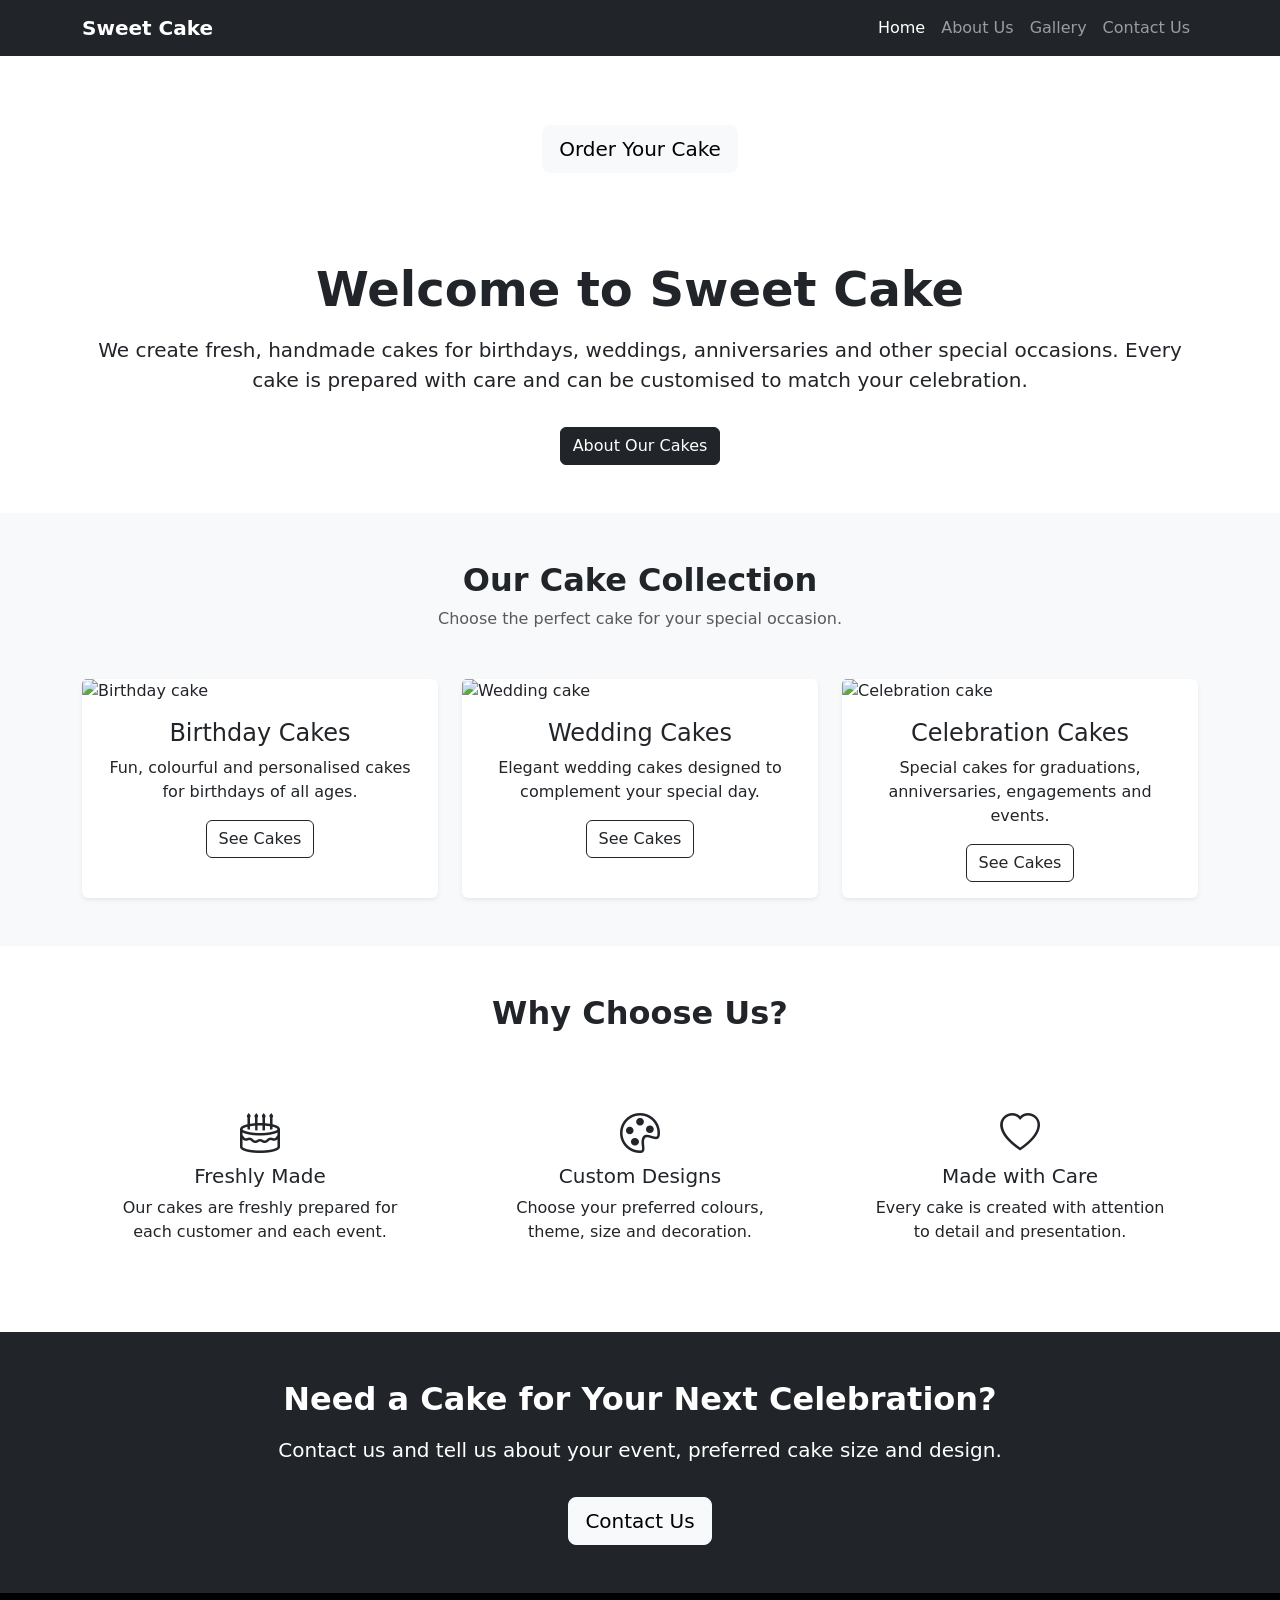
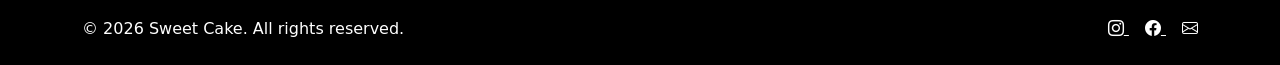
==== index.html @ 4a9e3944 "Rename Index.html to index.html" ====
<!DOCTYPE html>
<html lang="en">
<head>
  <meta charset="UTF-8">

  <meta name="viewport" content="width=device-width, initial-scale=1.0">

  <title>Sweet Cake | Home</title>

  <!-- Bootstrap 5 CSS -->

 <link rel="stylesheet" href="css/style.css">



  <link
    href="https://cdn.jsdelivr.net/npm/bootstrap@5.3.8/dist/css/bootstrap.min.css"
    rel="stylesheet"
  >

  <!-- Bootstrap Icons -->
  <link
    rel="stylesheet"
    href="https://cdn.jsdelivr.net/npm/bootstrap-icons@1.13.1/font/bootstrap-icons.min.css"
  >

  <!-- Custom CSS -->
 
</head>

<body>

  <!-- =========================
       NAVBAR
  ========================== -->
  <nav class="navbar navbar-expand-lg navbar-dark bg-dark sticky-top">
    <div class="container">

      <a class="navbar-brand fw-bold" href="index.html">
        Sweet Cake
      </a>

      <button
        class="navbar-toggler"
        type="button"
        data-bs-toggle="collapse"
        data-bs-target="#mainNavbar"
        aria-controls="mainNavbar"
        aria-expanded="false"
        aria-label="Toggle navigation"
      >
        <span class="navbar-toggler-icon"></span>
      </button>

      <div class="collapse navbar-collapse" id="mainNavbar">

        <ul class="navbar-nav ms-auto">

          <li class="nav-item">
            <a
              class="nav-link active"
              aria-current="page"
              href="index.html"
            >
              Home
            </a>
          </li>

          <li class="nav-item">
            <a class="nav-link" href="AboutUs.html">
              About Us
            </a>
          </li>

          <li class="nav-item">
            <a class="nav-link" href="Gallery.html">
              Gallery
            </a>
          </li>

          <li class="nav-item">
            <a class="nav-link" href="Contact.html">
              Contact Us
            </a>
          </li>

        </ul>

      </div>
    </div>
  </nav>


  <!-- =========================
       HERO CAROUSEL
  ========================== -->
  <header id="homeHero">

    <div
      id="cakeCarousel"
      class="carousel slide carousel-fade"
      data-bs-ride="carousel"
    >

      <!-- Indicators -->
      <div class="carousel-indicators">

        <button
          type="button"
          data-bs-target="#cakeCarousel"
          data-bs-slide-to="0"
          class="active"
          aria-current="true"
          aria-label="Slide 1"
        ></button>

        <button
          type="button"
          data-bs-target="#cakeCarousel"
          data-bs-slide-to="1"
          aria-label="Slide 2"
        ></button>

        <button
          type="button"
          data-bs-target="#cakeCarousel"
          data-bs-slide-to="2"
          aria-label="Slide 3"
        ></button>

        <button
          type="button"
          data-bs-target="#cakeCarousel"
          data-bs-slide-to="3"
          aria-label="Slide 4"
        ></button>

      </div>


      <!-- Carousel Items -->
      <div class="carousel-inner">

        <!-- Slide 1 - Video -->
        <div class="carousel-item active">

          <video
            class="hero-media"
            autoplay
            muted
            loop
            playsinline
          >
            <source
              src="videos/cake-cutting.mp4"
              type="video/mp4"
            >

            Your browser does not support the video tag.
          </video>

          <div class="hero-overlay"></div>

          <div class="carousel-caption hero-caption">
            <h2>
              Celebrate Every Special Moment
            </h2>

            <p>
              Beautiful handmade cakes created for unforgettable celebrations.
            </p>

            <a
              href="contact.html"
              class="btn btn-light btn-lg mt-2"
            >
              Order Your Cake
            </a>
          </div>

        </div>


        <!-- Slide 2 -->
        <div class="carousel-item">

          <img
            src="images/birthday-cake.jpg"
            class="d-block w-100 hero-media"
            alt="Colourful birthday cake"
          >

          <div class="hero-overlay"></div>

          <div class="carousel-caption hero-caption">
            <h2>
              Birthday Cakes
            </h2>

            <p>
              Make every birthday sweeter with a personalised cake.
            </p>

            <a
              href="gallery.html"
              class="btn btn-light btn-lg mt-2"
            >
              View Gallery
            </a>
          </div>

        </div>


        <!-- Slide 3 -->
        <div class="carousel-item">

          <img
            src="images/wedding-cake.jpg"
            class="d-block w-100 hero-media"
            alt="Elegant wedding cake"
          >

          <div class="hero-overlay"></div>

          <div class="carousel-caption hero-caption">
            <h2>
              Wedding Cakes
            </h2>

            <p>
              Elegant designs created especially for your wedding day.
            </p>

            <a
              href="contact.html"
              class="btn btn-light btn-lg mt-2"
            >
              Request a Quote
            </a>
          </div>

        </div>


        <!-- Slide 4 -->
        <div class="carousel-item">

          <img
            src="images/celebration-cake.jpg"
            class="d-block w-100 hero-media"
            alt="Celebration cake for a special event"
          >

          <div class="hero-overlay"></div>

          <div class="carousel-caption hero-caption">
            <h2>
              Cakes for Every Occasion
            </h2>

            <p>
              Engagements, anniversaries, graduations and special events.
            </p>

            <a
              href="aboutus.html"
              class="btn btn-light btn-lg mt-2"
            >
              Learn More
            </a>
          </div>

        </div>

      </div>


      <!-- Previous Button -->
      <button
        class="carousel-control-prev"
        type="button"
        data-bs-target="#cakeCarousel"
        data-bs-slide="prev"
      >

        <span
          class="carousel-control-prev-icon"
          aria-hidden="true"
        ></span>

        <span class="visually-hidden">
          Previous
        </span>

      </button>


      <!-- Next Button -->
      <button
        class="carousel-control-next"
        type="button"
        data-bs-target="#cakeCarousel"
        data-bs-slide="next"
      >

        <span
          class="carousel-control-next-icon"
          aria-hidden="true"
        ></span>

        <span class="visually-hidden">
          Next
        </span>

      </button>

    </div>

  </header>


  <!-- =========================
       INTRODUCTION
  ========================== -->
  <main>

    <section class="py-5 fade-section">

      <div class="container text-center">

        <h1 class="display-5 fw-bold mb-3">
          Welcome to Sweet Cake
        </h1>

        <p class="lead mx-auto home-intro">
          We create fresh, handmade cakes for birthdays,
          weddings, anniversaries and other special occasions.
          Every cake is prepared with care and can be customised
          to match your celebration.
        </p>

        <a
          href="aboutus.html"
          class="btn btn-dark mt-3"
        >
          About Our Cakes
        </a>

      </div>

    </section>


    <!-- =========================
         CAKE CATEGORIES
    ========================== -->
    <section class="py-5 bg-light fade-section">

      <div class="container">

        <div class="text-center mb-5">

          <h2 class="fw-bold">
            Our Cake Collection
          </h2>

          <p class="text-muted">
            Choose the perfect cake for your special occasion.
          </p>

        </div>


        <div class="row g-4">

          <!-- Birthday Cake -->
          <div class="col-12 col-md-6 col-lg-4">

            <div class="card h-100 border-0 shadow-sm home-card">

              <img
                src="images/birthday-cake.jpg"
                class="card-img-top"
                alt="Birthday cake"
              >

              <div class="card-body text-center">

                <h3 class="h4">
                  Birthday Cakes
                </h3>

                <p class="card-text">
                  Fun, colourful and personalised cakes
                  for birthdays of all ages.
                </p>

                <a
                  href="gallery.html"
                  class="btn btn-outline-dark"
                >
                  See Cakes
                </a>

              </div>
            </div>

          </div>


          <!-- Wedding Cake -->
          <div class="col-12 col-md-6 col-lg-4">

            <div class="card h-100 border-0 shadow-sm home-card">

              <img
                src="images/wedding-cake.jpg"
                class="card-img-top"
                alt="Wedding cake"
              >

              <div class="card-body text-center">

                <h3 class="h4">
                  Wedding Cakes
                </h3>

                <p class="card-text">
                  Elegant wedding cakes designed
                  to complement your special day.
                </p>

                <a
                  href="gallery.html"
                  class="btn btn-outline-dark"
                >
                  See Cakes
                </a>

              </div>
            </div>

          </div>


          <!-- Celebration Cake -->
          <div class="col-12 col-md-6 col-lg-4">

            <div class="card h-100 border-0 shadow-sm home-card">

              <img
                src="images/celebration-cake.jpg"
                class="card-img-top"
                alt="Celebration cake"
              >

              <div class="card-body text-center">

                <h3 class="h4">
                  Celebration Cakes
                </h3>

                <p class="card-text">
                  Special cakes for graduations,
                  anniversaries, engagements and events.
                </p>

                <a
                  href="gallery.html"
                  class="btn btn-outline-dark"
                >
                  See Cakes
                </a>

              </div>
            </div>

          </div>

        </div>
      </div>

    </section>


    <!-- =========================
         WHY CHOOSE US
    ========================== -->
    <section class="py-5 fade-section">

      <div class="container">

        <div class="text-center mb-5">

          <h2 class="fw-bold">
            Why Choose Us?
          </h2>

        </div>


        <div class="row g-4 text-center">

          <div class="col-12 col-md-4">

            <div class="p-4">

              <i class="bi bi-cake2 fs-1 mb-3"></i>

              <h3 class="h5">
                Freshly Made
              </h3>

              <p>
                Our cakes are freshly prepared
                for each customer and each event.
              </p>

            </div>

          </div>


          <div class="col-12 col-md-4">

            <div class="p-4">

              <i class="bi bi-palette fs-1 mb-3"></i>

              <h3 class="h5">
                Custom Designs
              </h3>

              <p>
                Choose your preferred colours,
                theme, size and decoration.
              </p>

            </div>

          </div>


          <div class="col-12 col-md-4">

            <div class="p-4">

              <i class="bi bi-heart fs-1 mb-3"></i>

              <h3 class="h5">
                Made with Care
              </h3>

              <p>
                Every cake is created with
                attention to detail and presentation.
              </p>

            </div>

          </div>

        </div>

      </div>

    </section>


    <!-- =========================
         CALL TO ACTION
    ========================== -->
    <section class="py-5 bg-dark text-white fade-section">

      <div class="container text-center">

        <h2 class="fw-bold">
          Need a Cake for Your Next Celebration?
        </h2>

        <p class="lead mt-3">
          Contact us and tell us about your event,
          preferred cake size and design.
        </p>

        <a
          href="Contact_Us.html"
          class="btn btn-light btn-lg mt-3"
        >
          Contact Us
        </a>

      </div>

    </section>

  </main>


  <!-- =========================
       FOOTER
  ========================== -->
  <footer class="bg-black text-white py-4">

    <div class="container">

      <div class="row align-items-center">

        <div class="col-12 col-md-6 text-center text-md-start">

          <p class="mb-0">
            &copy; 2026 Sweet Cake. All rights reserved.
          </p>

        </div>

        <div class="col-12 col-md-6 text-center text-md-end mt-3 mt-md-0">

          <a
            href="#"
            class="text-white me-3"
            aria-label="Instagram"
          >
            <i class="bi bi-instagram"></i>
          </a>

          <a
            href="#"
            class="text-white me-3"
            aria-label="Facebook"
          >
            <i class="bi bi-facebook"></i>
          </a>

          <a
            href="#"
            class="text-white"
            aria-label="Email"
          >
            <i class="bi bi-envelope"></i>
          </a>

        </div>

      </div>

    </div>

  </footer>


  <!-- Bootstrap 5 JavaScript Bundle -->
  <script
    src="https://cdn.jsdelivr.net/npm/bootstrap@5.3.8/dist/js/bootstrap.bundle.min.js"
  ></script>

  <!-- Custom JavaScript -->
  <script src="js/main.js"></script>

</body>
</html>
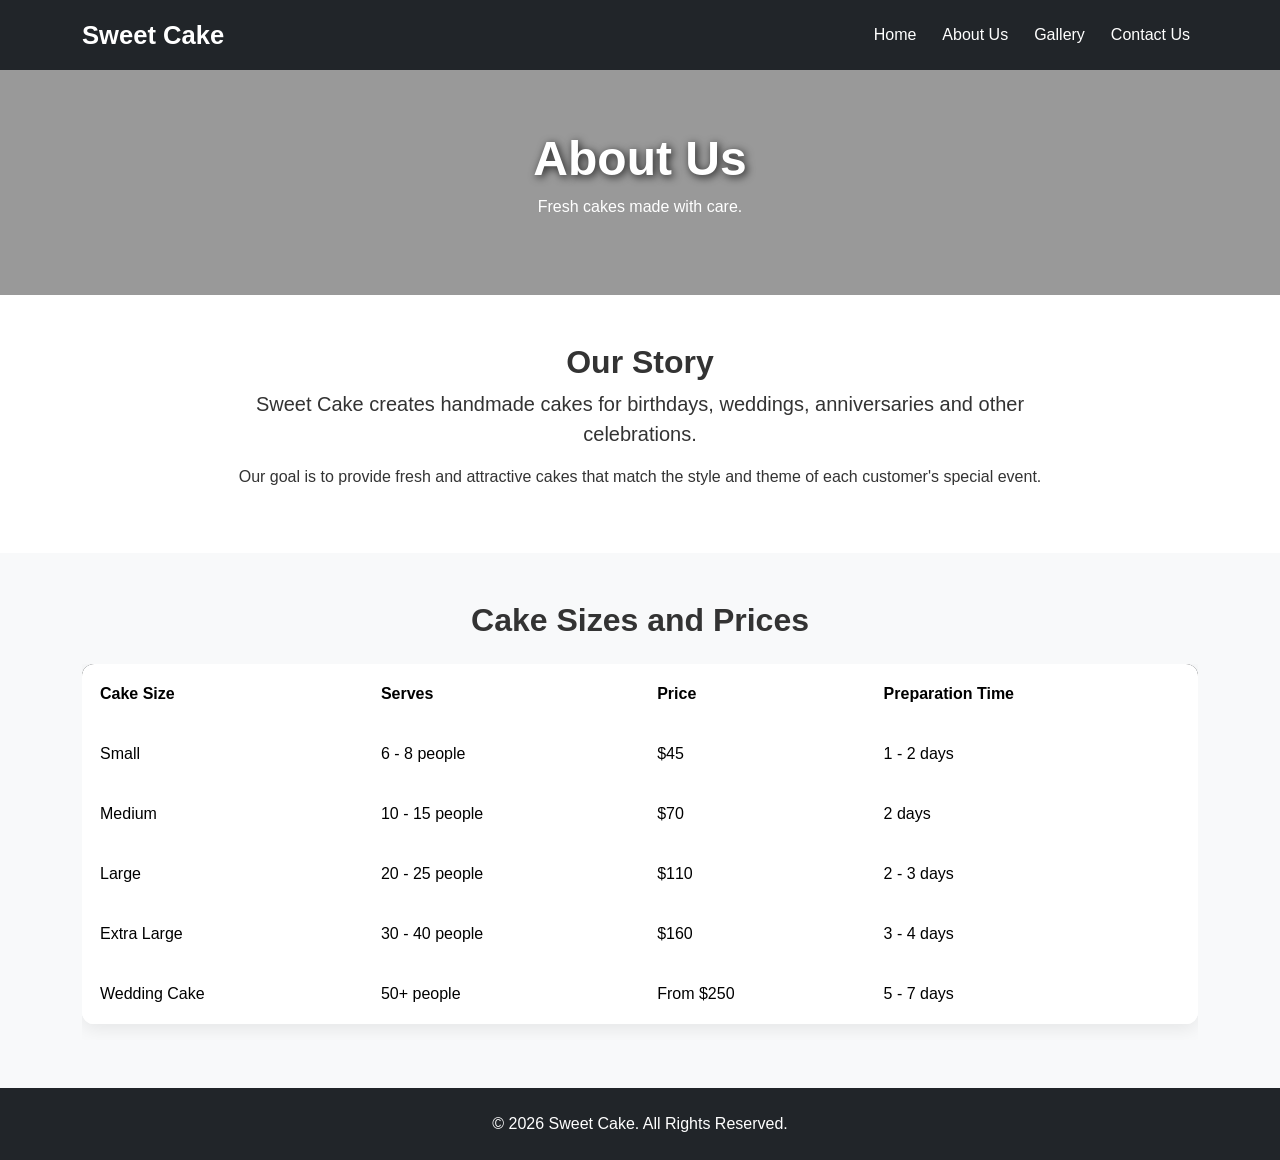
==== commit 00b6aae0: "Modify index.html for About Us content Updated the index.html file to reflect the About Us page cont" ====
--- a/index.html
+++ b/index.html
@@ -1,60 +1,76 @@
 <!DOCTYPE html>
+
 <html lang="en">
+
+
 <head>
-  <meta charset="UTF-8">
-
-  <meta name="viewport" content="width=device-width, initial-scale=1.0">
-
-  <title>Sweet Cake | Home</title>
-
-  <!-- Bootstrap 5 CSS -->
-
- <link rel="stylesheet" href="css/style.css">
-
-
-
-  <link
-    href="https://cdn.jsdelivr.net/npm/bootstrap@5.3.8/dist/css/bootstrap.min.css"
-    rel="stylesheet"
-  >
-
-  <!-- Bootstrap Icons -->
-  <link
-    rel="stylesheet"
-    href="https://cdn.jsdelivr.net/npm/bootstrap-icons@1.13.1/font/bootstrap-icons.min.css"
-  >
-
-  <!-- Custom CSS -->
- 
+
+
+<meta charset="UTF-8">
+
+
+<meta
+name="viewport"
+content="width=device-width, initial-scale=1.0"
+>
+
+
+<title>
+Sweet Cake | About Us
+</title>
+
+
+<link
+href="https://cdn.jsdelivr.net/npm/bootstrap@5.3.8/dist/css/bootstrap.min.css"
+rel="stylesheet"
+>
+
+
+<link rel="stylesheet" href="css/style.css">
+
+
 </head>
 
+
 <body>
 
-  <!-- =========================
-       NAVBAR
-  ========================== -->
-  <nav class="navbar navbar-expand-lg navbar-dark bg-dark sticky-top">
-    <div class="container">
-
-      <a class="navbar-brand fw-bold" href="index.html">
-        Sweet Cake
-      </a>
-
-      <button
-        class="navbar-toggler"
-        type="button"
-        data-bs-toggle="collapse"
-        data-bs-target="#mainNavbar"
-        aria-controls="mainNavbar"
-        aria-expanded="false"
-        aria-label="Toggle navigation"
-      >
-        <span class="navbar-toggler-icon"></span>
-      </button>
-
-      <div class="collapse navbar-collapse" id="mainNavbar">
-
-        <ul class="navbar-nav ms-auto">
+
+
+<nav class="navbar navbar-expand-lg navbar-dark bg-dark sticky-top">
+
+
+<div class="container">
+
+
+<a
+class="navbar-brand fw-bold"
+href="index.html"
+>
+
+Sweet Cake
+
+</a>
+
+
+<button
+class="navbar-toggler"
+type="button"
+data-bs-toggle="collapse"
+data-bs-target="#mainNavbar"
+>
+
+<span class="navbar-toggler-icon"></span>
+
+</button>
+
+
+<div
+class="collapse navbar-collapse"
+id="mainNavbar"
+>
+
+
+  <ul class="navbar-nav ms-auto">
 
           <li class="nav-item">
             <a
@@ -67,596 +83,278 @@
           </li>
 
           <li class="nav-item">
-            <a class="nav-link" href="AboutUs.html">
+            <a class="nav-link" href="aboutUs.html">
               About Us
             </a>
           </li>
 
           <li class="nav-item">
-            <a class="nav-link" href="Gallery.html">
+            <a class="nav-link" href="gallery.html">
               Gallery
             </a>
           </li>
 
           <li class="nav-item">
-            <a class="nav-link" href="Contact.html">
+            <a class="nav-link" href="contact.html">
               Contact Us
             </a>
           </li>
 
         </ul>
 
-      </div>
-    </div>
-  </nav>
-
-
-  <!-- =========================
-       HERO CAROUSEL
-  ========================== -->
-  <header id="homeHero">
-
-    <div
-      id="cakeCarousel"
-      class="carousel slide carousel-fade"
-      data-bs-ride="carousel"
-    >
-
-      <!-- Indicators -->
-      <div class="carousel-indicators">
-
-        <button
-          type="button"
-          data-bs-target="#cakeCarousel"
-          data-bs-slide-to="0"
-          class="active"
-          aria-current="true"
-          aria-label="Slide 1"
-        ></button>
-
-        <button
-          type="button"
-          data-bs-target="#cakeCarousel"
-          data-bs-slide-to="1"
-          aria-label="Slide 2"
-        ></button>
-
-        <button
-          type="button"
-          data-bs-target="#cakeCarousel"
-          data-bs-slide-to="2"
-          aria-label="Slide 3"
-        ></button>
-
-        <button
-          type="button"
-          data-bs-target="#cakeCarousel"
-          data-bs-slide-to="3"
-          aria-label="Slide 4"
-        ></button>
-
-      </div>
-
-
-      <!-- Carousel Items -->
-      <div class="carousel-inner">
-
-        <!-- Slide 1 - Video -->
-        <div class="carousel-item active">
-
-          <video
-            class="hero-media"
-            autoplay
-            muted
-            loop
-            playsinline
-          >
-            <source
-              src="videos/cake-cutting.mp4"
-              type="video/mp4"
-            >
-
-            Your browser does not support the video tag.
-          </video>
-
-          <div class="hero-overlay"></div>
-
-          <div class="carousel-caption hero-caption">
-            <h2>
-              Celebrate Every Special Moment
-            </h2>
-
-            <p>
-              Beautiful handmade cakes created for unforgettable celebrations.
-            </p>
-
-            <a
-              href="contact.html"
-              class="btn btn-light btn-lg mt-2"
-            >
-              Order Your Cake
-            </a>
-          </div>
-
-        </div>
-
-
-        <!-- Slide 2 -->
-        <div class="carousel-item">
-
-          <img
-            src="images/birthday-cake.jpg"
-            class="d-block w-100 hero-media"
-            alt="Colourful birthday cake"
-          >
-
-          <div class="hero-overlay"></div>
-
-          <div class="carousel-caption hero-caption">
-            <h2>
-              Birthday Cakes
-            </h2>
-
-            <p>
-              Make every birthday sweeter with a personalised cake.
-            </p>
-
-            <a
-              href="gallery.html"
-              class="btn btn-light btn-lg mt-2"
-            >
-              View Gallery
-            </a>
-          </div>
-
-        </div>
-
-
-        <!-- Slide 3 -->
-        <div class="carousel-item">
-
-          <img
-            src="images/wedding-cake.jpg"
-            class="d-block w-100 hero-media"
-            alt="Elegant wedding cake"
-          >
-
-          <div class="hero-overlay"></div>
-
-          <div class="carousel-caption hero-caption">
-            <h2>
-              Wedding Cakes
-            </h2>
-
-            <p>
-              Elegant designs created especially for your wedding day.
-            </p>
-
-            <a
-              href="contact.html"
-              class="btn btn-light btn-lg mt-2"
-            >
-              Request a Quote
-            </a>
-          </div>
-
-        </div>
-
-
-        <!-- Slide 4 -->
-        <div class="carousel-item">
-
-          <img
-            src="images/celebration-cake.jpg"
-            class="d-block w-100 hero-media"
-            alt="Celebration cake for a special event"
-          >
-
-          <div class="hero-overlay"></div>
-
-          <div class="carousel-caption hero-caption">
-            <h2>
-              Cakes for Every Occasion
-            </h2>
-
-            <p>
-              Engagements, anniversaries, graduations and special events.
-            </p>
-
-            <a
-              href="aboutus.html"
-              class="btn btn-light btn-lg mt-2"
-            >
-              Learn More
-            </a>
-          </div>
-
-        </div>
-
-      </div>
-
-
-      <!-- Previous Button -->
-      <button
-        class="carousel-control-prev"
-        type="button"
-        data-bs-target="#cakeCarousel"
-        data-bs-slide="prev"
-      >
-
-        <span
-          class="carousel-control-prev-icon"
-          aria-hidden="true"
-        ></span>
-
-        <span class="visually-hidden">
-          Previous
-        </span>
-
-      </button>
-
-
-      <!-- Next Button -->
-      <button
-        class="carousel-control-next"
-        type="button"
-        data-bs-target="#cakeCarousel"
-        data-bs-slide="next"
-      >
-
-        <span
-          class="carousel-control-next-icon"
-          aria-hidden="true"
-        ></span>
-
-        <span class="visually-hidden">
-          Next
-        </span>
-
-      </button>
-
-    </div>
-
-  </header>
-
-
-  <!-- =========================
-       INTRODUCTION
-  ========================== -->
-  <main>
-
-    <section class="py-5 fade-section">
-
-      <div class="container text-center">
-
-        <h1 class="display-5 fw-bold mb-3">
-          Welcome to Sweet Cake
-        </h1>
-
-        <p class="lead mx-auto home-intro">
-          We create fresh, handmade cakes for birthdays,
-          weddings, anniversaries and other special occasions.
-          Every cake is prepared with care and can be customised
-          to match your celebration.
-        </p>
-
-        <a
-          href="aboutus.html"
-          class="btn btn-dark mt-3"
-        >
-          About Our Cakes
-        </a>
-
-      </div>
-
-    </section>
-
-
-    <!-- =========================
-         CAKE CATEGORIES
-    ========================== -->
-    <section class="py-5 bg-light fade-section">
-
-      <div class="container">
-
-        <div class="text-center mb-5">
-
-          <h2 class="fw-bold">
-            Our Cake Collection
-          </h2>
-
-          <p class="text-muted">
-            Choose the perfect cake for your special occasion.
-          </p>
-
-        </div>
-
-
-        <div class="row g-4">
-
-          <!-- Birthday Cake -->
-          <div class="col-12 col-md-6 col-lg-4">
-
-            <div class="card h-100 border-0 shadow-sm home-card">
-
-              <img
-                src="images/birthday-cake.jpg"
-                class="card-img-top"
-                alt="Birthday cake"
-              >
-
-              <div class="card-body text-center">
-
-                <h3 class="h4">
-                  Birthday Cakes
-                </h3>
-
-                <p class="card-text">
-                  Fun, colourful and personalised cakes
-                  for birthdays of all ages.
-                </p>
-
-                <a
-                  href="gallery.html"
-                  class="btn btn-outline-dark"
-                >
-                  See Cakes
-                </a>
-
-              </div>
-            </div>
-
-          </div>
-
-
-          <!-- Wedding Cake -->
-          <div class="col-12 col-md-6 col-lg-4">
-
-            <div class="card h-100 border-0 shadow-sm home-card">
-
-              <img
-                src="images/wedding-cake.jpg"
-                class="card-img-top"
-                alt="Wedding cake"
-              >
-
-              <div class="card-body text-center">
-
-                <h3 class="h4">
-                  Wedding Cakes
-                </h3>
-
-                <p class="card-text">
-                  Elegant wedding cakes designed
-                  to complement your special day.
-                </p>
-
-                <a
-                  href="gallery.html"
-                  class="btn btn-outline-dark"
-                >
-                  See Cakes
-                </a>
-
-              </div>
-            </div>
-
-          </div>
-
-
-          <!-- Celebration Cake -->
-          <div class="col-12 col-md-6 col-lg-4">
-
-            <div class="card h-100 border-0 shadow-sm home-card">
-
-              <img
-                src="images/celebration-cake.jpg"
-                class="card-img-top"
-                alt="Celebration cake"
-              >
-
-              <div class="card-body text-center">
-
-                <h3 class="h4">
-                  Celebration Cakes
-                </h3>
-
-                <p class="card-text">
-                  Special cakes for graduations,
-                  anniversaries, engagements and events.
-                </p>
-
-                <a
-                  href="gallery.html"
-                  class="btn btn-outline-dark"
-                >
-                  See Cakes
-                </a>
-
-              </div>
-            </div>
-
-          </div>
-
-        </div>
-      </div>
-
-    </section>
-
-
-    <!-- =========================
-         WHY CHOOSE US
-    ========================== -->
-    <section class="py-5 fade-section">
-
-      <div class="container">
-
-        <div class="text-center mb-5">
-
-          <h2 class="fw-bold">
-            Why Choose Us?
-          </h2>
-
-        </div>
-
-
-        <div class="row g-4 text-center">
-
-          <div class="col-12 col-md-4">
-
-            <div class="p-4">
-
-              <i class="bi bi-cake2 fs-1 mb-3"></i>
-
-              <h3 class="h5">
-                Freshly Made
-              </h3>
-
-              <p>
-                Our cakes are freshly prepared
-                for each customer and each event.
-              </p>
-
-            </div>
-
-          </div>
-
-
-          <div class="col-12 col-md-4">
-
-            <div class="p-4">
-
-              <i class="bi bi-palette fs-1 mb-3"></i>
-
-              <h3 class="h5">
-                Custom Designs
-              </h3>
-
-              <p>
-                Choose your preferred colours,
-                theme, size and decoration.
-              </p>
-
-            </div>
-
-          </div>
-
-
-          <div class="col-12 col-md-4">
-
-            <div class="p-4">
-
-              <i class="bi bi-heart fs-1 mb-3"></i>
-
-              <h3 class="h5">
-                Made with Care
-              </h3>
-
-              <p>
-                Every cake is created with
-                attention to detail and presentation.
-              </p>
-
-            </div>
-
-          </div>
-
-        </div>
-
-      </div>
-
-    </section>
-
-
-    <!-- =========================
-         CALL TO ACTION
-    ========================== -->
-    <section class="py-5 bg-dark text-white fade-section">
-
-      <div class="container text-center">
-
-        <h2 class="fw-bold">
-          Need a Cake for Your Next Celebration?
-        </h2>
-
-        <p class="lead mt-3">
-          Contact us and tell us about your event,
-          preferred cake size and design.
-        </p>
-
-        <a
-          href="Contact_Us.html"
-          class="btn btn-light btn-lg mt-3"
-        >
-          Contact Us
-        </a>
-
-      </div>
-
-    </section>
-
-  </main>
-
-
-  <!-- =========================
-       FOOTER
-  ========================== -->
-  <footer class="bg-black text-white py-4">
-
-    <div class="container">
-
-      <div class="row align-items-center">
-
-        <div class="col-12 col-md-6 text-center text-md-start">
-
-          <p class="mb-0">
-            &copy; 2026 Sweet Cake. All rights reserved.
-          </p>
-
-        </div>
-
-        <div class="col-12 col-md-6 text-center text-md-end mt-3 mt-md-0">
-
-          <a
-            href="#"
-            class="text-white me-3"
-            aria-label="Instagram"
-          >
-            <i class="bi bi-instagram"></i>
-          </a>
-
-          <a
-            href="#"
-            class="text-white me-3"
-            aria-label="Facebook"
-          >
-            <i class="bi bi-facebook"></i>
-          </a>
-
-          <a
-            href="#"
-            class="text-white"
-            aria-label="Email"
-          >
-            <i class="bi bi-envelope"></i>
-          </a>
-
-        </div>
-
-      </div>
-
-    </div>
-
-  </footer>
-
-
-  <!-- Bootstrap 5 JavaScript Bundle -->
-  <script
-    src="https://cdn.jsdelivr.net/npm/bootstrap@5.3.8/dist/js/bootstrap.bundle.min.js"
-  ></script>
-
-  <!-- Custom JavaScript -->
-  <script src="js/main.js"></script>
+
+</div>
+
+
+</div>
+
+
+</nav>
+
+
+
+<header
+class="page-header"
+style="background-image: url('images/about-header.jpg');"
+>
+
+
+<div class="page-header-content">
+
+
+<h1>
+
+About Us
+
+</h1>
+
+
+<p>
+
+Fresh cakes made with care.
+
+</p>
+
+
+</div>
+
+
+</header>
+
+
+
+<section class="py-5 fade-section">
+
+
+<div class="container">
+
+
+<div class="row justify-content-center">
+
+
+<div class="col-lg-9 text-center">
+
+
+<h2>
+
+Our Story
+
+</h2>
+
+
+<p class="lead">
+
+Sweet Cake creates handmade cakes for birthdays,
+weddings, anniversaries and other celebrations.
+
+</p>
+
+
+<p>
+
+Our goal is to provide fresh and attractive cakes
+that match the style and theme of each customer's
+special event.
+
+</p>
+
+
+</div>
+
+
+</div>
+
+
+</div>
+
+
+</section>
+
+
+
+<section class="py-5 bg-light fade-section">
+
+
+<div class="container">
+
+
+<h2 class="text-center mb-4">
+
+Cake Sizes and Prices
+
+</h2>
+
+
+<div class="table-responsive">
+
+
+<table class="table price-table">
+
+
+<thead>
+
+
+<tr>
+
+
+<th>
+Cake Size
+</th>
+
+
+<th>
+Serves
+</th>
+
+
+<th>
+Price
+</th>
+
+
+<th>
+Preparation Time
+</th>
+
+
+</tr>
+
+
+</thead>
+
+
+<tbody>
+
+
+<tr>
+
+<td>Small</td>
+
+<td>6 - 8 people</td>
+
+<td>$45</td>
+
+<td>1 - 2 days</td>
+
+</tr>
+
+
+<tr>
+
+<td>Medium</td>
+
+<td>10 - 15 people</td>
+
+<td>$70</td>
+
+<td>2 days</td>
+
+</tr>
+
+
+<tr>
+
+<td>Large</td>
+
+<td>20 - 25 people</td>
+
+<td>$110</td>
+
+<td>2 - 3 days</td>
+
+</tr>
+
+
+<tr>
+
+<td>Extra Large</td>
+
+<td>30 - 40 people</td>
+
+<td>$160</td>
+
+<td>3 - 4 days</td>
+
+</tr>
+
+
+<tr>
+
+<td>Wedding Cake</td>
+
+<td>50+ people</td>
+
+<td>From $250</td>
+
+<td>5 - 7 days</td>
+
+</tr>
+
+
+</tbody>
+
+
+</table>
+
+
+</div>
+
+
+</div>
+
+
+</section>
+
+
+
+<footer class="bg-dark text-white py-4">
+
+
+<div class="container text-center">
+
+
+<p class="mb-0">
+
+© 2026 Sweet Cake. All Rights Reserved.
+
+</p>
+
+
+</div>
+
+
+</footer>
+
+
+<script
+src="https://cdn.jsdelivr.net/npm/bootstrap@5.3.8/dist/js/bootstrap.bundle.min.js">
+</script>
+
+
+<script src="js/main.js"></script>
+
 
 </body>
+
+
 </html>
--- a/css/style.css
+++ b/css/style.css
@@ -0,0 +1,535 @@
+/* =========================================
+   GENERAL
+========================================= */
+
+* {
+    box-sizing: border-box;
+}
+
+html {
+    scroll-behavior: smooth;
+}
+
+body {
+    margin: 0;
+    font-family: Arial, Helvetica, sans-serif;
+    background-color: #ffffff;
+    color: #333333;
+}
+
+h1,
+h2,
+h3,
+h4,
+h5,
+h6 {
+    font-weight: 700;
+}
+
+a {
+    text-decoration: none;
+}
+
+
+/* =========================================
+   NAVBAR
+========================================= */
+
+.navbar {
+    min-height: 70px;
+    background-color: chocolate;
+}
+
+.navbar-brand {
+    font-size: 1.6rem;
+}
+
+.navbar .nav-link {
+    margin-left: 10px;
+    transition: color 0.3s ease;
+}
+
+.navbar .nav-link:hover {
+    color: #ffc0cb;
+}
+
+
+/* =========================================
+   HOME PAGE HERO / PHOTO ROTATOR
+   30% OF VIEWPORT HEIGHT
+========================================= */
+
+#homeHero {
+    width: 100%;
+    height: 76vh;
+    overflow: hidden;
+}
+
+#cakeCarousel,
+#cakeCarousel .carousel-inner,
+#cakeCarousel .carousel-item {
+    width: 100%;
+    height: 76vh;
+}
+
+.hero-media {
+    width: 100%;
+    height: 76vh;
+    object-fit: cover;
+    object-position: center;
+    justify-content: center;
+    justify-items: center;
+}
+
+.hero-overlay {
+    position: absolute;
+    top: 0;
+    left: 0;
+
+    width: 100%;
+    height: 100%;
+
+    background: rgba(0, 0, 0, 0.35);
+}
+
+.hero-caption {
+    position: absolute;
+
+    top: 50%;
+    bottom: auto;
+
+    transform: translateY(-50%);
+
+    z-index: 2;
+}
+
+.hero-caption h2 {
+    font-size: 2.5rem;
+    font-weight: 700;
+    text-shadow: 2px 2px 8px rgba(0, 0, 0, 0.8);
+}
+
+.hero-caption p {
+    font-size: 1.1rem;
+    text-shadow: 1px 1px 5px rgba(0, 0, 0, 0.8);
+}
+
+
+/* =========================================
+   HOME INTRO
+========================================= */
+
+.home-intro {
+    max-width: 800px;
+}
+
+
+/* =========================================
+   HOME CARDS
+========================================= */
+
+.home-card {
+    overflow: hidden;
+    transition:
+        transform 0.35s ease,
+        box-shadow 0.35s ease;
+}
+
+.home-card:hover {
+    transform: translateY(-8px);
+    box-shadow: 0 15px 30px rgba(0, 0, 0, 0.15) !important;
+}
+
+.home-card img {
+    height: 240px;
+    object-fit: cover;
+
+    transition: transform 0.4s ease;
+}
+
+.home-card:hover img {
+    transform: scale(1.05);
+}
+
+
+/* =========================================
+   INNER PAGE HEADER
+   ABOUT / GALLERY / CONTACT
+========================================= */
+
+.page-header {
+    position: relative;
+
+    width: 100%;
+    height: 25vh;
+
+    min-height: 200px;
+
+    background-size: cover;
+    background-position: center;
+
+    display: flex;
+    align-items: center;
+    justify-content: center;
+
+    overflow: hidden;
+}
+
+.page-header::before {
+    content: "";
+
+    position: absolute;
+
+    top: 0;
+    left: 0;
+
+    width: 100%;
+    height: 100%;
+
+    background: rgba(0, 0, 0, 0.4);
+}
+
+.page-header-content {
+    position: relative;
+
+    z-index: 2;
+
+    color: white;
+    text-align: center;
+}
+
+.page-header-content h1 {
+    font-size: 3rem;
+    text-shadow: 2px 2px 8px rgba(0, 0, 0, 0.8);
+}
+
+
+/* =========================================
+   ABOUT PAGE TABLE
+========================================= */
+
+.price-table {
+    border-collapse: separate;
+    border-spacing: 0;
+    overflow: hidden;
+
+    border-radius: 12px;
+
+    box-shadow: 0 5px 18px rgba(0, 0, 0, 0.08);
+}
+
+.price-table thead {
+    background-color: #212529;
+    color: white;
+}
+
+.price-table th,
+.price-table td {
+    padding: 18px;
+    vertical-align: middle;
+    border: none;
+}
+
+.price-table tbody tr:nth-child(odd) {
+    background-color: #ffffff;
+}
+
+.price-table tbody tr:nth-child(even) {
+    background-color: #eef7ff;
+}
+
+.price-table tbody tr {
+    transition:
+        transform 0.25s ease,
+        background-color 0.25s ease;
+}
+
+.price-table tbody tr:hover {
+    background-color: #dceeff;
+}
+
+
+/* =========================================
+   GALLERY
+========================================= */
+
+.gallery-item {
+    position: relative;
+
+    overflow: hidden;
+
+    border-radius: 12px;
+
+    cursor: pointer;
+
+    box-shadow: 0 5px 15px rgba(0, 0, 0, 0.12);
+}
+
+.gallery-item img {
+    width: 100%;
+    height: 280px;
+
+    object-fit: cover;
+
+    display: block;
+
+    transition:
+        transform 0.5s ease,
+        filter 0.5s ease;
+}
+
+.gallery-overlay {
+    position: absolute;
+
+    top: 0;
+    left: 0;
+
+    width: 100%;
+    height: 100%;
+
+    background: rgba(0, 0, 0, 0.55);
+
+    display: flex;
+    flex-direction: column;
+    align-items: center;
+    justify-content: center;
+
+    opacity: 0;
+
+    transition: opacity 0.4s ease;
+}
+
+.gallery-overlay h3 {
+    color: white;
+
+    transform: translateY(20px);
+
+    transition: transform 0.4s ease;
+}
+
+.gallery-overlay i {
+    color: white;
+
+    font-size: 2rem;
+
+    margin-top: 10px;
+
+    transform: translateY(20px);
+
+    transition: transform 0.4s ease;
+}
+
+.gallery-item:hover img {
+    transform: scale(1.1);
+    filter: brightness(0.75);
+}
+
+.gallery-item:hover .gallery-overlay {
+    opacity: 1;
+}
+
+.gallery-item:hover .gallery-overlay h3,
+.gallery-item:hover .gallery-overlay i {
+    transform: translateY(0);
+}
+
+
+/* =========================================
+   CONTACT FORM
+========================================= */
+
+.contact-box {
+    background: #ffffff;
+
+    border-radius: 14px;
+
+    padding: 30px;
+
+    box-shadow: 0 5px 20px rgba(0, 0, 0, 0.08);
+}
+
+.form-control,
+.form-select {
+    min-height: 48px;
+
+    border-radius: 8px;
+}
+
+textarea.form-control {
+    min-height: 140px;
+}
+
+.form-control:focus,
+.form-select:focus {
+    border-color: #555;
+
+    box-shadow: 0 0 0 0.2rem rgba(33, 37, 41, 0.12);
+}
+
+
+/* =========================================
+   FADE IN ON SCROLL
+========================================= */
+
+.fade-section {
+    opacity: 0;
+
+    transform: translateY(25px);
+
+    transition:
+        opacity 0.5s ease,
+        transform 0.5s ease;
+}
+
+.fade-section.show {
+    opacity: 1;
+    transform: translateY(0);
+}
+
+
+/* =========================================
+   FOOTER
+========================================= */
+
+footer a {
+    transition:
+        opacity 0.3s ease,
+        transform 0.3s ease;
+
+    display: inline-block;
+}
+
+footer a:hover {
+    opacity: 0.7;
+    transform: translateY(-2px);
+}
+
+
+/* =========================================
+   RESPONSIVE TABLET
+========================================= */
+
+@media (max-width: 991px) {
+
+    .hero-caption h2 {
+        font-size: 2rem;
+    }
+
+    .hero-caption p {
+        font-size: 1rem;
+    }
+
+    .page-header-content h1 {
+        font-size: 2.4rem;
+    }
+
+    .gallery-item img {
+        height: 250px;
+    }
+}
+
+
+/* =========================================
+   RESPONSIVE MOBILE
+========================================= */
+
+@media (max-width: 767px) {
+
+    #homeHero,
+    #cakeCarousel,
+    #cakeCarousel .carousel-inner,
+    #cakeCarousel .carousel-item,
+    .hero-media {
+        height: 30vh;
+    }
+
+    .hero-caption {
+        width: 85%;
+        left: 7.5%;
+        right: auto;
+    }
+
+    .hero-caption h2 {
+        font-size: 1.5rem;
+    }
+
+    .hero-caption p {
+        font-size: 0.9rem;
+    }
+
+    .hero-caption .btn {
+        font-size: 0.85rem;
+        padding: 8px 16px;
+    }
+
+    .page-header {
+        height: 22vh;
+        min-height: 170px;
+    }
+
+    .page-header-content h1 {
+        font-size: 2rem;
+    }
+
+    .home-card img {
+        height: 220px;
+    }
+
+    .gallery-item img {
+        height: 250px;
+    }
+}
+
+
+/* =========================================
+   EXTRA SMALL MOBILE
+========================================= */
+
+@media (max-width: 480px) {
+
+    .hero-caption p {
+        display: none;
+    }
+
+    .hero-caption h2 {
+        font-size: 1.3rem;
+    }
+
+    .page-header-content h1 {
+        font-size: 1.7rem;
+    }
+}
+
+
+
+
+
+/* =========================================
+   ACCESSIBILITY - CONTRAST FIX
+========================================= */
+
+.navbar {
+    background-color: #212529;
+}
+
+.navbar .navbar-brand,
+.navbar .nav-link {
+    color: #ffffff !important;
+}
+
+.navbar .nav-link:hover,
+.navbar .nav-link:focus,
+.navbar .nav-link.active {
+    color: #ffffff !important;
+}
+
+/* Hero text accessibility */
+.hero-caption h2,
+.hero-caption p {
+    color: #ffffff;
+}
+
+/* Stronger overlay for text readability */
+.hero-overlay {
+    background: rgba(0, 0, 0, 0.55);
+}
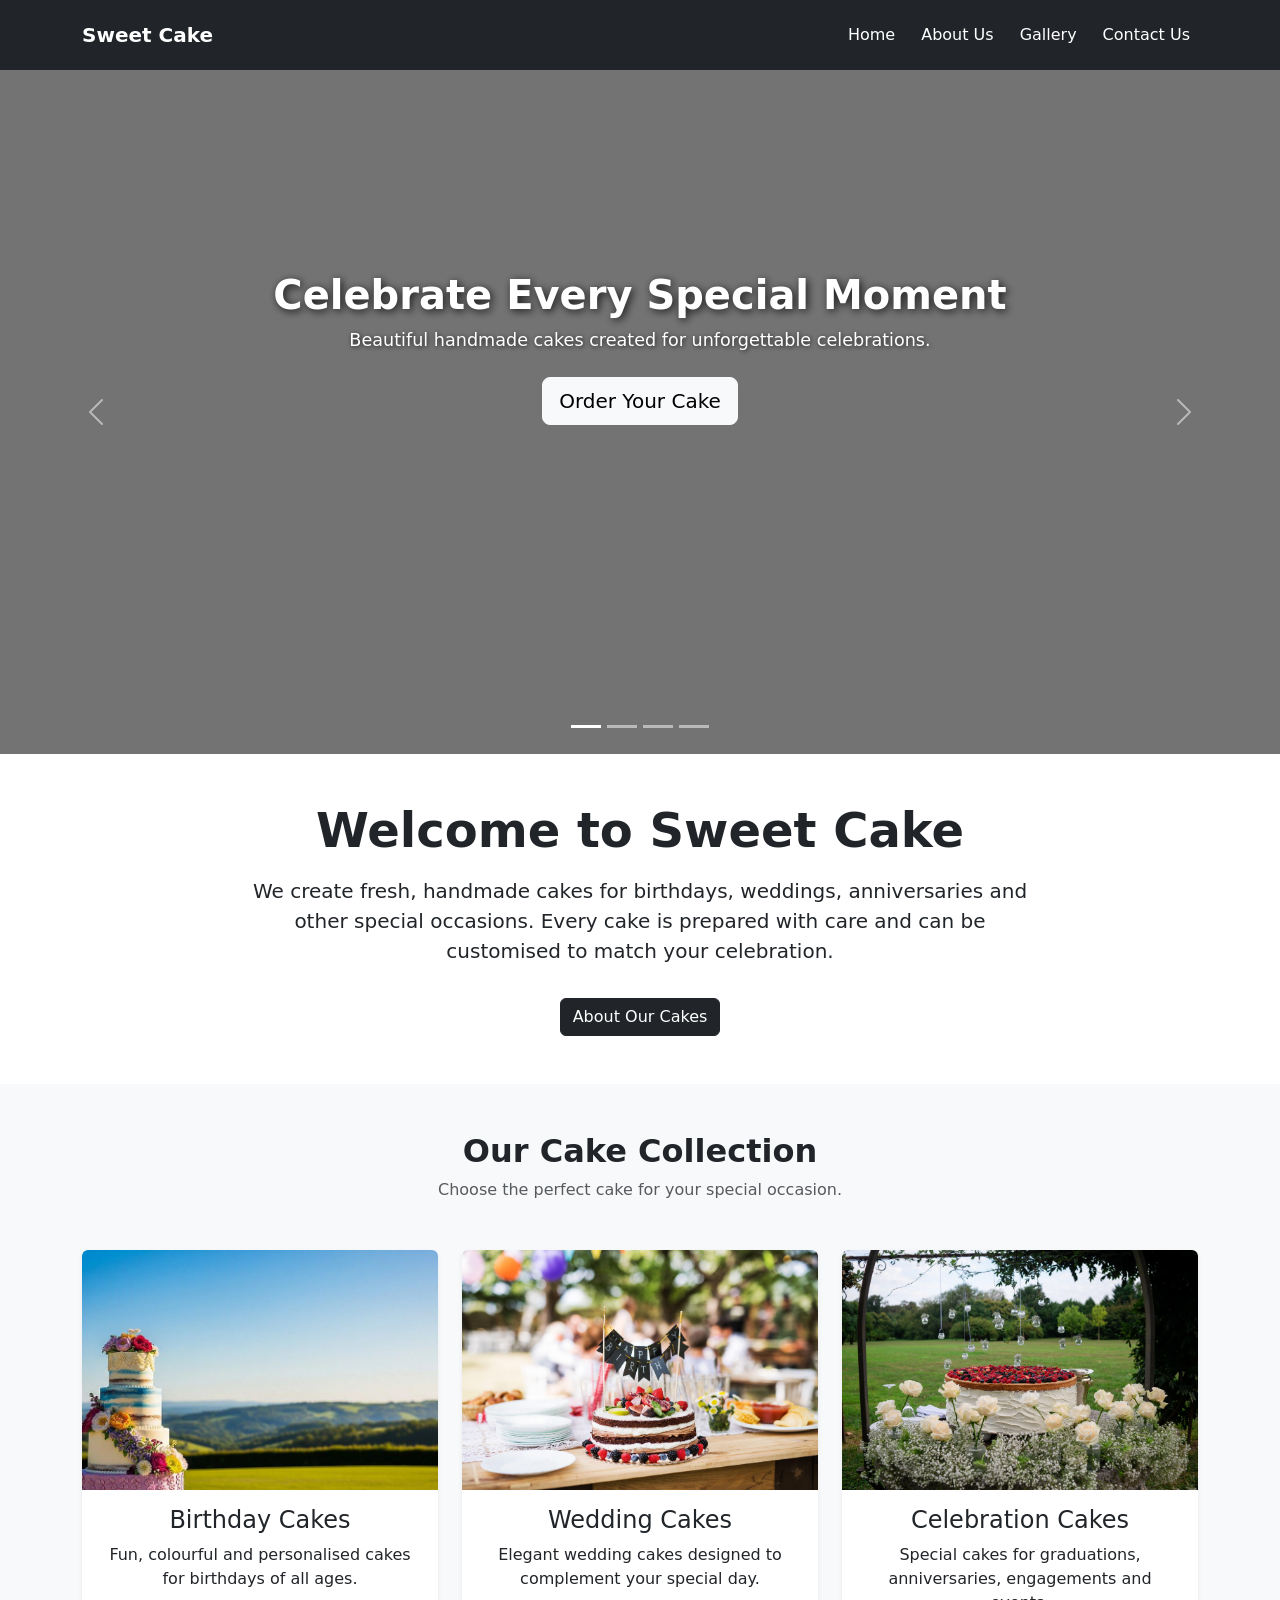
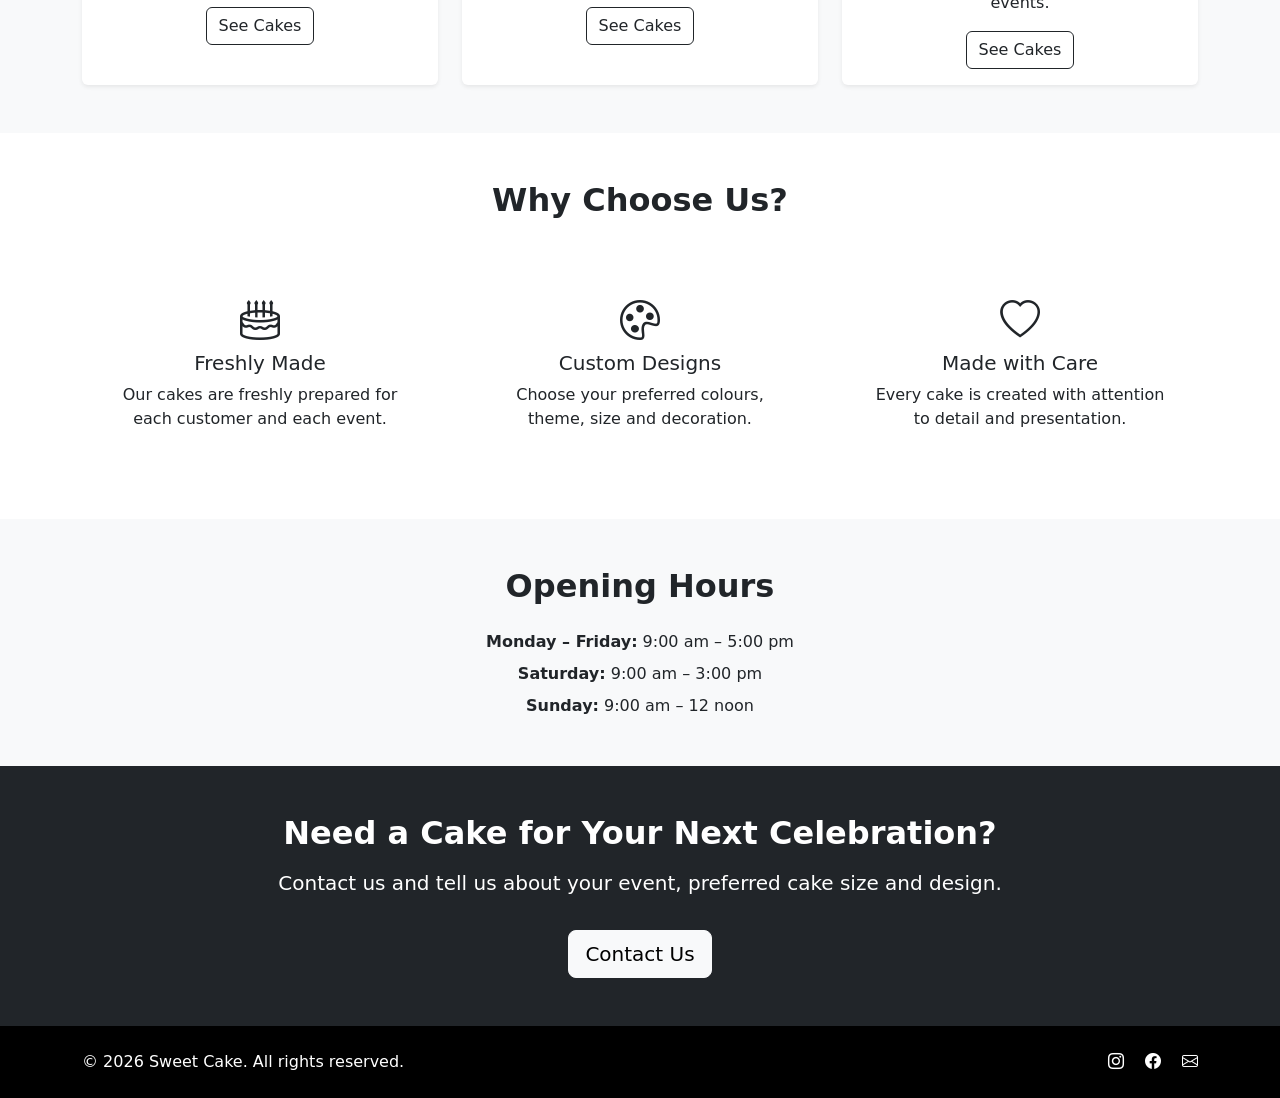
==== commit be35b5bf: "Update index.html" ====
--- a/index.html
+++ b/index.html
@@ -1,76 +1,60 @@
 <!DOCTYPE html>
-
 <html lang="en">
-
-
 <head>
-
-
-<meta charset="UTF-8">
-
-
-<meta
-name="viewport"
-content="width=device-width, initial-scale=1.0"
->
-
-
-<title>
-Sweet Cake | About Us
-</title>
-
-
-<link
-href="https://cdn.jsdelivr.net/npm/bootstrap@5.3.8/dist/css/bootstrap.min.css"
-rel="stylesheet"
->
-
-
-<link rel="stylesheet" href="css/style.css">
-
-
+  <meta charset="UTF-8">
+
+  <meta name="viewport" content="width=device-width, initial-scale=1.0">
+
+  <title>Sweet Cake | Home</title>
+
+  <!-- Bootstrap 5 CSS -->
+
+ <link rel="stylesheet" href="css/style.css">
+
+
+
+  <link
+    href="https://cdn.jsdelivr.net/npm/bootstrap@5.3.8/dist/css/bootstrap.min.css"
+    rel="stylesheet"
+  >
+
+  <!-- Bootstrap Icons -->
+  <link
+    rel="stylesheet"
+    href="https://cdn.jsdelivr.net/npm/bootstrap-icons@1.13.1/font/bootstrap-icons.min.css"
+  >
+
+  <!-- Custom CSS -->
+ 
 </head>
 
-
 <body>
 
-
-
-<nav class="navbar navbar-expand-lg navbar-dark bg-dark sticky-top">
-
-
-<div class="container">
-
-
-<a
-class="navbar-brand fw-bold"
-href="index.html"
->
-
-Sweet Cake
-
-</a>
-
-
-<button
-class="navbar-toggler"
-type="button"
-data-bs-toggle="collapse"
-data-bs-target="#mainNavbar"
->
-
-<span class="navbar-toggler-icon"></span>
-
-</button>
-
-
-<div
-class="collapse navbar-collapse"
-id="mainNavbar"
->
-
-
-  <ul class="navbar-nav ms-auto">
+  <!-- =========================
+       NAVBAR
+  ========================== -->
+  <nav class="navbar navbar-expand-lg navbar-dark bg-dark sticky-top">
+    <div class="container">
+
+      <a class="navbar-brand fw-bold" href="index.html">
+        Sweet Cake
+      </a>
+
+      <button
+        class="navbar-toggler"
+        type="button"
+        data-bs-toggle="collapse"
+        data-bs-target="#mainNavbar"
+        aria-controls="mainNavbar"
+        aria-expanded="false"
+        aria-label="Toggle navigation"
+      >
+        <span class="navbar-toggler-icon"></span>
+      </button>
+
+      <div class="collapse navbar-collapse" id="mainNavbar">
+
+        <ul class="navbar-nav ms-auto">
 
           <li class="nav-item">
             <a
@@ -102,259 +86,612 @@
 
         </ul>
 
-
-</div>
-
-
-</div>
-
-
-</nav>
-
-
-
-<header
-class="page-header"
-style="background-image: url('images/about-header.jpg');"
->
-
-
-<div class="page-header-content">
-
-
-<h1>
-
-About Us
-
-</h1>
-
-
-<p>
-
-Fresh cakes made with care.
-
-</p>
-
-
-</div>
-
-
-</header>
-
-
-
-<section class="py-5 fade-section">
-
-
-<div class="container">
-
-
-<div class="row justify-content-center">
-
-
-<div class="col-lg-9 text-center">
-
-
-<h2>
-
-Our Story
-
-</h2>
-
-
-<p class="lead">
-
-Sweet Cake creates handmade cakes for birthdays,
-weddings, anniversaries and other celebrations.
-
-</p>
-
-
-<p>
-
-Our goal is to provide fresh and attractive cakes
-that match the style and theme of each customer's
-special event.
-
-</p>
-
-
-</div>
-
-
-</div>
-
-
-</div>
-
-
-</section>
-
-
-
-<section class="py-5 bg-light fade-section">
-
-
-<div class="container">
-
-
-<h2 class="text-center mb-4">
-
-Cake Sizes and Prices
-
-</h2>
-
-
-<div class="table-responsive">
-
-
-<table class="table price-table">
-
-
-<thead>
-
-
-<tr>
-
-
-<th>
-Cake Size
-</th>
-
-
-<th>
-Serves
-</th>
-
-
-<th>
-Price
-</th>
-
-
-<th>
-Preparation Time
-</th>
-
-
-</tr>
-
-
-</thead>
-
-
-<tbody>
-
-
-<tr>
-
-<td>Small</td>
-
-<td>6 - 8 people</td>
-
-<td>$45</td>
-
-<td>1 - 2 days</td>
-
-</tr>
-
-
-<tr>
-
-<td>Medium</td>
-
-<td>10 - 15 people</td>
-
-<td>$70</td>
-
-<td>2 days</td>
-
-</tr>
-
-
-<tr>
-
-<td>Large</td>
-
-<td>20 - 25 people</td>
-
-<td>$110</td>
-
-<td>2 - 3 days</td>
-
-</tr>
-
-
-<tr>
-
-<td>Extra Large</td>
-
-<td>30 - 40 people</td>
-
-<td>$160</td>
-
-<td>3 - 4 days</td>
-
-</tr>
-
-
-<tr>
-
-<td>Wedding Cake</td>
-
-<td>50+ people</td>
-
-<td>From $250</td>
-
-<td>5 - 7 days</td>
-
-</tr>
-
-
-</tbody>
-
-
-</table>
-
-
-</div>
-
-
-</div>
-
-
-</section>
-
-
-
-<footer class="bg-dark text-white py-4">
-
-
-<div class="container text-center">
-
-
-<p class="mb-0">
-
-© 2026 Sweet Cake. All Rights Reserved.
-
-</p>
-
-
-</div>
-
-
-</footer>
-
-
-<script
-src="https://cdn.jsdelivr.net/npm/bootstrap@5.3.8/dist/js/bootstrap.bundle.min.js">
-</script>
-
-
-<script src="js/main.js"></script>
-
+      </div>
+    </div>
+  </nav>
+
+
+  <!-- =========================
+       HERO CAROUSEL
+  ========================== -->
+  <header id="homeHero">
+
+    <div
+      id="cakeCarousel"
+      class="carousel slide carousel-fade"
+      data-bs-ride="carousel"
+    >
+
+      <!-- Indicators -->
+      <div class="carousel-indicators">
+
+        <button
+          type="button"
+          data-bs-target="#cakeCarousel"
+          data-bs-slide-to="0"
+          class="active"
+          aria-current="true"
+          aria-label="Slide 1"
+        ></button>
+
+        <button
+          type="button"
+          data-bs-target="#cakeCarousel"
+          data-bs-slide-to="1"
+          aria-label="Slide 2"
+        ></button>
+
+        <button
+          type="button"
+          data-bs-target="#cakeCarousel"
+          data-bs-slide-to="2"
+          aria-label="Slide 3"
+        ></button>
+
+        <button
+          type="button"
+          data-bs-target="#cakeCarousel"
+          data-bs-slide-to="3"
+          aria-label="Slide 4"
+        ></button>
+
+      </div>
+
+
+      <!-- Carousel Items -->
+      <div class="carousel-inner">
+
+        <!-- Slide 1 - Video -->
+        <div class="carousel-item active">
+
+          <video
+            class="hero-media"
+            autoplay
+            muted
+            loop
+            playsinline
+          >
+            <source
+              src="videos/cake-cutting.mp4"
+              type="video/mp4"
+            >
+
+            Your browser does not support the video tag.
+          </video>
+
+          <div class="hero-overlay"></div>
+
+          <div class="carousel-caption hero-caption">
+            <h2>
+              Celebrate Every Special Moment
+            </h2>
+
+            <p>
+              Beautiful handmade cakes created for unforgettable celebrations.
+            </p>
+
+            <a
+              href="contact.html"
+              class="btn btn-light btn-lg mt-2"
+            >
+              Order Your Cake
+            </a>
+          </div>
+
+        </div>
+
+
+        <!-- Slide 2 -->
+        <div class="carousel-item">
+
+          <img
+            src="images/birthday-cake.jpg"
+            class="d-block w-100 hero-media"
+            alt="Colourful birthday cake"
+          >
+
+          <div class="hero-overlay"></div>
+
+          <div class="carousel-caption hero-caption">
+            <h2>
+              Birthday Cakes
+            </h2>
+
+            <p>
+              Make every birthday sweeter with a personalised cake.
+            </p>
+
+            <a
+              href="gallery.html"
+              class="btn btn-light btn-lg mt-2"
+            >
+              View Gallery
+            </a>
+          </div>
+
+        </div>
+
+
+        <!-- Slide 3 -->
+        <div class="carousel-item">
+
+          <img
+            src="images/wedding-cake.jpg"
+            class="d-block w-100 hero-media"
+            alt="Elegant wedding cake"
+          >
+
+          <div class="hero-overlay"></div>
+
+          <div class="carousel-caption hero-caption">
+            <h2>
+              Wedding Cakes
+            </h2>
+
+            <p>
+              Elegant designs created especially for your wedding day.
+            </p>
+
+            <a
+              href="contact.html"
+              class="btn btn-light btn-lg mt-2"
+            >
+              Request a Quote
+            </a>
+          </div>
+
+        </div>
+
+
+        <!-- Slide 4 -->
+        <div class="carousel-item">
+
+          <img
+            src="images/celebration-cake.jpg"
+            class="d-block w-100 hero-media"
+            alt="Celebration cake for a special event"
+          >
+
+          <div class="hero-overlay"></div>
+
+          <div class="carousel-caption hero-caption">
+            <h2>
+              Cakes for Every Occasion
+            </h2>
+
+            <p>
+              Engagements, anniversaries, graduations and special events.
+            </p>
+
+            <a
+              href="aboutus.html"
+              class="btn btn-light btn-lg mt-2"
+            >
+              Learn More
+            </a>
+          </div>
+
+        </div>
+
+      </div>
+
+
+      <!-- Previous Button -->
+      <button
+        class="carousel-control-prev"
+        type="button"
+        data-bs-target="#cakeCarousel"
+        data-bs-slide="prev"
+      >
+
+        <span
+          class="carousel-control-prev-icon"
+          aria-hidden="true"
+        ></span>
+
+        <span class="visually-hidden">
+          Previous
+        </span>
+
+      </button>
+
+
+      <!-- Next Button -->
+      <button
+        class="carousel-control-next"
+        type="button"
+        data-bs-target="#cakeCarousel"
+        data-bs-slide="next"
+      >
+
+        <span
+          class="carousel-control-next-icon"
+          aria-hidden="true"
+        ></span>
+
+        <span class="visually-hidden">
+          Next
+        </span>
+
+      </button>
+
+    </div>
+
+  </header>
+
+
+  <!-- =========================
+       INTRODUCTION
+  ========================== -->
+  <main>
+
+    <section class="py-5 fade-section">
+
+      <div class="container text-center">
+
+        <h1 class="display-5 fw-bold mb-3">
+          Welcome to Sweet Cake
+        </h1>
+
+        <p class="lead mx-auto home-intro">
+          We create fresh, handmade cakes for birthdays,
+          weddings, anniversaries and other special occasions.
+          Every cake is prepared with care and can be customised
+          to match your celebration.
+        </p>
+
+        <a
+          href="aboutus.html"
+          class="btn btn-dark mt-3"
+        >
+          About Our Cakes
+        </a>
+
+      </div>
+
+    </section>
+
+
+    <!-- =========================
+         CAKE CATEGORIES
+    ========================== -->
+    <section class="py-5 bg-light fade-section">
+
+      <div class="container">
+
+        <div class="text-center mb-5">
+
+          <h2 class="fw-bold">
+            Our Cake Collection
+          </h2>
+
+          <p class="text-muted">
+            Choose the perfect cake for your special occasion.
+          </p>
+
+        </div>
+
+
+        <div class="row g-4">
+
+          <!-- Birthday Cake -->
+          <div class="col-12 col-md-6 col-lg-4">
+
+            <div class="card h-100 border-0 shadow-sm home-card">
+
+              <img
+                src="images/birthday-cake.jpg"
+                class="card-img-top"
+                alt="Birthday cake"
+              >
+
+              <div class="card-body text-center">
+
+                <h3 class="h4">
+                  Birthday Cakes
+                </h3>
+
+                <p class="card-text">
+                  Fun, colourful and personalised cakes
+                  for birthdays of all ages.
+                </p>
+
+                <a
+                  href="gallery.html"
+                  class="btn btn-outline-dark"
+                >
+                  See Cakes
+                </a>
+
+              </div>
+            </div>
+
+          </div>
+
+
+          <!-- Wedding Cake -->
+          <div class="col-12 col-md-6 col-lg-4">
+
+            <div class="card h-100 border-0 shadow-sm home-card">
+
+              <img
+                src="images/wedding-cake.jpg"
+                class="card-img-top"
+                alt="Wedding cake"
+              >
+
+              <div class="card-body text-center">
+
+                <h3 class="h4">
+                  Wedding Cakes
+                </h3>
+
+                <p class="card-text">
+                  Elegant wedding cakes designed
+                  to complement your special day.
+                </p>
+
+                <a
+                  href="gallery.html"
+                  class="btn btn-outline-dark"
+                >
+                  See Cakes
+                </a>
+
+              </div>
+            </div>
+
+          </div>
+
+
+          <!-- Celebration Cake -->
+          <div class="col-12 col-md-6 col-lg-4">
+
+            <div class="card h-100 border-0 shadow-sm home-card">
+
+              <img
+                src="images/celebration-cake.jpg"
+                class="card-img-top"
+                alt="Celebration cake"
+              >
+
+              <div class="card-body text-center">
+
+                <h3 class="h4">
+                  Celebration Cakes
+                </h3>
+
+                <p class="card-text">
+                  Special cakes for graduations,
+                  anniversaries, engagements and events.
+                </p>
+
+                <a
+                  href="gallery.html"
+                  class="btn btn-outline-dark"
+                >
+                  See Cakes
+                </a>
+
+              </div>
+            </div>
+
+          </div>
+
+        </div>
+      </div>
+
+    </section>
+
+
+    <!-- =========================
+         WHY CHOOSE US
+    ========================== -->
+    <section class="py-5 fade-section">
+
+      <div class="container">
+
+        <div class="text-center mb-5">
+
+          <h2 class="fw-bold">
+            Why Choose Us?
+          </h2>
+
+        </div>
+
+
+        <div class="row g-4 text-center">
+
+          <div class="col-12 col-md-4">
+
+            <div class="p-4">
+
+              <i class="bi bi-cake2 fs-1 mb-3"></i>
+
+              <h3 class="h5">
+                Freshly Made
+              </h3>
+
+              <p>
+                Our cakes are freshly prepared
+                for each customer and each event.
+              </p>
+
+            </div>
+
+          </div>
+
+
+          <div class="col-12 col-md-4">
+
+            <div class="p-4">
+
+              <i class="bi bi-palette fs-1 mb-3"></i>
+
+              <h3 class="h5">
+                Custom Designs
+              </h3>
+
+              <p>
+                Choose your preferred colours,
+                theme, size and decoration.
+              </p>
+
+            </div>
+
+          </div>
+
+
+          <div class="col-12 col-md-4">
+
+            <div class="p-4">
+
+              <i class="bi bi-heart fs-1 mb-3"></i>
+
+              <h3 class="h5">
+                Made with Care
+              </h3>
+
+              <p>
+                Every cake is created with
+                attention to detail and presentation.
+              </p>
+
+            </div>
+
+          </div>
+
+        </div>
+
+      </div>
+
+    </section>
+	  
+	  
+	  
+	  
+	  
+	      <!-- =========================
+         OPENING HOURS
+    ========================== -->
+    <section class="py-5 bg-light fade-section" >
+
+      <div class="container text-center" >
+
+        <h2 class="fw-bold mb-4">
+          Opening Hours
+        </h2>
+
+        <div class="mx-auto" style="max-width: 500px;">
+
+          <p class="mb-2">
+            <strong>Monday – Friday:</strong> 9:00 am – 5:00 pm
+          </p>
+
+          <p class="mb-2">
+            <strong>Saturday:</strong> 9:00 am – 3:00 pm
+          </p>
+
+          <p class="mb-0">
+            <strong>Sunday:</strong> 9:00 am – 12 noon
+          </p>
+
+        </div>
+
+      </div>
+
+    </section>
+
+
+    <!-- =========================
+         CALL TO ACTION
+    ========================== -->
+    <section class="py-5 bg-dark text-white fade-section">
+
+      <div class="container text-center">
+
+        <h2 class="fw-bold">
+          Need a Cake for Your Next Celebration?
+        </h2>
+
+        <p class="lead mt-3">
+          Contact us and tell us about your event,
+          preferred cake size and design.
+        </p>
+
+        <a
+          href="Contact_Us.html"
+          class="btn btn-light btn-lg mt-3"
+        >
+          Contact Us
+        </a>
+
+      </div>
+
+    </section>
+
+  </main>
+
+
+  <!-- =========================
+       FOOTER
+  ========================== -->
+  <footer class="bg-black text-white py-4">
+
+    <div class="container">
+
+      <div class="row align-items-center">
+
+        <div class="col-12 col-md-6 text-center text-md-start">
+
+          <p class="mb-0">
+            &copy; 2026 Sweet Cake. All rights reserved.
+          </p>
+
+        </div>
+
+        <div class="col-12 col-md-6 text-center text-md-end mt-3 mt-md-0">
+
+          <a
+            href="#"
+            class="text-white me-3"
+            aria-label="Instagram"
+          >
+            <i class="bi bi-instagram"></i>
+          </a>
+
+          <a
+            href="#"
+            class="text-white me-3"
+            aria-label="Facebook"
+          >
+            <i class="bi bi-facebook"></i>
+          </a>
+
+          <a
+            href="#"
+            class="text-white"
+            aria-label="Email"
+          >
+            <i class="bi bi-envelope"></i>
+          </a>
+
+        </div>
+
+      </div>
+
+    </div>
+
+  </footer>
+
+
+  <!-- Bootstrap 5 JavaScript Bundle -->
+  <script
+    src="https://cdn.jsdelivr.net/npm/bootstrap@5.3.8/dist/js/bootstrap.bundle.min.js"
+  ></script>
+
+  <!-- Custom JavaScript -->
+  <script src="js/main.js"></script>
 
 </body>
-
-
 </html>
